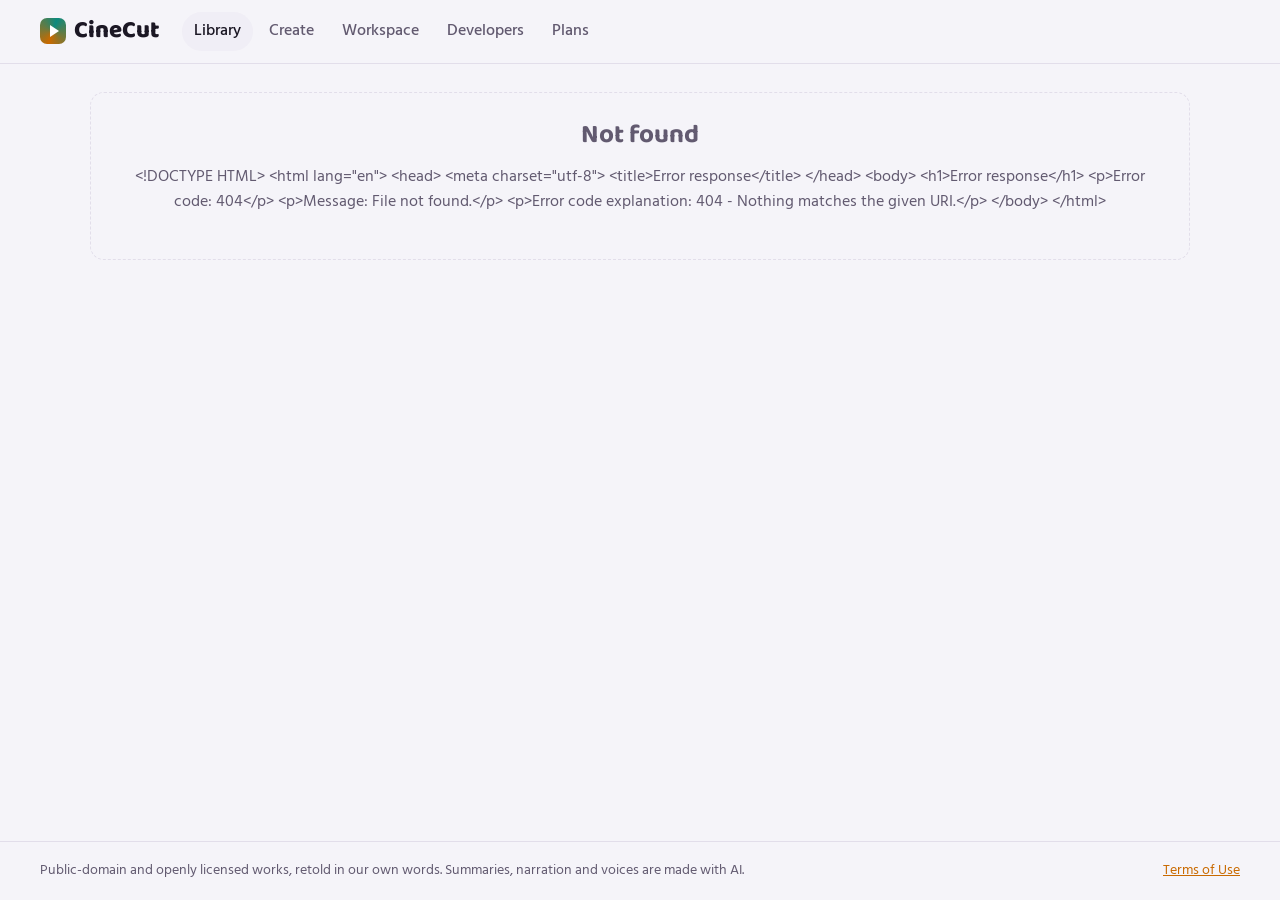
==== frontend/app/index.html @ d3086f7a "CineCut: web app, studio and Render deployment - Uploader Agreement: versioned wording, per-file acc" ====
<!DOCTYPE html>
<html lang="en">
<head>
  <meta charset="UTF-8" />
  <meta name="viewport" content="width=device-width, initial-scale=1.0" />
  <title>CineCut</title>
  <meta name="description" content="Public-domain classics, books and lectures retold in Hindi and English, to watch or listen." />
  <link rel="preconnect" href="https://fonts.googleapis.com">
  <link rel="preconnect" href="https://fonts.gstatic.com" crossorigin>
  <link href="https://fonts.googleapis.com/css2?family=Baloo+2:wght@500;700;800&family=Hind:wght@400;500;600&display=swap" rel="stylesheet">
  <link rel="stylesheet" href="app.css" />
</head>
<body>
  <header class="bar">
    <a class="brand" href="#/library" aria-label="CineCut home"><span class="logo" aria-hidden="true"></span>CineCut</a>
    <nav class="nav" id="nav" aria-label="Main">
      <a href="#/library" data-route="library">Library</a>
      <a href="#/create" data-route="create">Create</a>
      <a href="#/workspace" data-route="workspace">Workspace</a>
      <a href="#/developers" data-route="developers">Developers</a>
      <a href="#/plans" data-route="plans">Plans</a>
    </nav>
    <div class="who" id="who"></div>
  </header>

  <main id="view" tabindex="-1"></main>

  <footer class="foot">
    <span>Public-domain and openly licensed works, retold in our own words. Summaries, narration and voices are made with AI.</span>
    <a href="/terms" target="_blank" rel="noopener">Terms of Use</a>
  </footer>

  <dialog id="authDialog" class="sheet">
    <form id="authForm" method="dialog">
      <h2 id="authTitle">Create your free account</h2>
      <p class="muted" id="authLede">Everything is free for now.</p>
      <label id="nameRow">Name <input name="name" autocomplete="name" /></label>
      <label>Email <input name="email" type="email" required autocomplete="email" /></label>
      <label>Password <input name="password" type="password" required minlength="8" autocomplete="current-password" /></label>
      <label class="check" id="agreeRow"><input type="checkbox" name="agree" /> <span>I agree to the <a href="/terms" target="_blank" rel="noopener">Terms of Use</a>, including using only material I have the right to use.</span></label>
      <p class="error" id="authError" hidden></p>
      <div class="row">
        <button class="btn primary" id="authSubmit" value="go">Create account</button>
        <button class="btn ghost" type="button" id="authSwitch">I already have an account</button>
      </div>
      <button class="close" type="button" id="authClose" aria-label="Close">×</button>
    </form>
  </dialog>

  <div id="toast" role="status" hidden></div>
  <script src="app.js"></script>
</body>
</html>
---- frontend/app/app.css ----
:root {
  --ground: #f5f4f9; --surface: #ffffff; --raised: #f0eef6; --ink: #1b1724; --muted: #625a70; --rule: #e2deea;
  --accent: #c96a00; --accent-ink: #ffffff; --accent-soft: #fdf0dc; --teal: #0d8a7e; --teal-soft: #dcf3ef;
  --bad: #b3261e; --bad-soft: #fbe3e0; --shadow: 0 12px 30px rgba(27, 23, 36, .10);
  --display: 'Baloo 2', 'Nirmala UI', system-ui, sans-serif; --body: 'Hind', 'Nirmala UI', 'Segoe UI', system-ui, sans-serif;
}
@media (prefers-color-scheme: dark) {
  :root:not([data-theme="light"]) {
    --ground: #0f0d14; --surface: #1a1722; --raised: #231f2e; --ink: #f3efe8; --muted: #a9a2b5; --rule: #2e2939;
    --accent: #ff9f1c; --accent-ink: #1b1204; --accent-soft: #3a2710; --teal: #3fd1c1; --teal-soft: #10302d;
    --bad: #f28b82; --bad-soft: #3a1714; --shadow: 0 14px 34px rgba(0, 0, 0, .45);
  }
}
:root[data-theme="dark"] {
  --ground: #0f0d14; --surface: #1a1722; --raised: #231f2e; --ink: #f3efe8; --muted: #a9a2b5; --rule: #2e2939;
  --accent: #ff9f1c; --accent-ink: #1b1204; --accent-soft: #3a2710; --teal: #3fd1c1; --teal-soft: #10302d;
  --bad: #f28b82; --bad-soft: #3a1714; --shadow: 0 14px 34px rgba(0, 0, 0, .45);
}
* { box-sizing: border-box; }
[hidden] { display: none !important; }
body { margin: 0; background: var(--ground); color: var(--ink); font: 16px/1.55 var(--body); min-height: 100vh; display: flex; flex-direction: column; }
a { color: var(--accent); }
button, input, select, textarea { font: inherit; color: inherit; }
:focus-visible { outline: 2px solid var(--accent); outline-offset: 2px; }
h1, h2, h3 { font-family: var(--display); line-height: 1.1; margin: 0; text-wrap: balance; }
h1 { font-size: clamp(30px, 4.6vw, 48px); font-weight: 800; }
h2 { font-size: 26px; font-weight: 700; }
h3 { font-size: 19px; font-weight: 700; }
.muted { color: var(--muted); }

.bar { position: sticky; top: 0; z-index: 20; display: flex; align-items: center; gap: 22px; padding: 12px clamp(16px, 4vw, 40px);
  background: color-mix(in srgb, var(--ground) 88%, transparent); backdrop-filter: blur(10px); border-bottom: 1px solid var(--rule); }
.brand { font: 800 24px/1 var(--display); color: var(--ink); text-decoration: none; display: flex; align-items: center; gap: 8px; }
.logo { width: 26px; height: 26px; border-radius: 7px; background: conic-gradient(from 200deg, var(--accent), var(--teal), var(--accent)); position: relative; }
.logo::after { content: ""; position: absolute; left: 10px; top: 7px; border-left: 9px solid #fff; border-top: 6px solid transparent; border-bottom: 6px solid transparent; }
.nav { display: flex; gap: 4px; flex: 1; overflow-x: auto; }
.nav a { color: var(--muted); text-decoration: none; padding: 7px 12px; border-radius: 999px; font-weight: 500; white-space: nowrap; }
.nav a.on { color: var(--ink); background: var(--raised); }
.who { display: flex; gap: 8px; align-items: center; white-space: nowrap; }
main { flex: 1; width: 100%; max-width: 1180px; margin: 0 auto; padding: 28px clamp(16px, 4vw, 40px) 60px; display: flex; flex-direction: column; gap: 28px; }
.foot { display: flex; justify-content: space-between; gap: 16px; flex-wrap: wrap; padding: 18px clamp(16px, 4vw, 40px); color: var(--muted); font-size: 14px; border-top: 1px solid var(--rule); }

.btn { border: 1px solid var(--rule); background: var(--surface); padding: 9px 16px; border-radius: 10px; cursor: pointer; font-weight: 600;
  display: inline-flex; align-items: center; gap: 8px; text-decoration: none; color: var(--ink); }
.btn:hover { border-color: var(--muted); }
.btn.primary { background: var(--accent); color: var(--accent-ink); border-color: var(--accent); }
.btn.teal { background: var(--teal); color: #04201d; border-color: var(--teal); }
.btn.ghost { background: transparent; }
.btn.small { padding: 5px 11px; font-size: 14px; border-radius: 8px; }
.btn[disabled] { opacity: .5; cursor: not-allowed; }
.row { display: flex; gap: 10px; flex-wrap: wrap; align-items: center; }
.chips { display: flex; gap: 8px; flex-wrap: wrap; }
.chip { border: 1px solid var(--rule); background: var(--surface); padding: 6px 14px; border-radius: 999px; cursor: pointer; font-weight: 500; }
.chip.on { background: var(--ink); color: var(--ground); border-color: var(--ink); }
.tag { display: inline-block; font-size: 12px; font-weight: 600; letter-spacing: .04em; text-transform: uppercase; padding: 3px 8px; border-radius: 6px;
  background: var(--raised); color: var(--muted); }
.tag.accent { background: var(--accent-soft); color: var(--accent); }
.tag.teal { background: var(--teal-soft); color: var(--teal); }

.hero { display: grid; grid-template-columns: 1.3fr 1fr; gap: 24px; align-items: end; }
.hero p { margin: 10px 0 0; max-width: 58ch; color: var(--muted); font-size: 18px; }
@media (max-width: 800px) { .hero { grid-template-columns: 1fr; } }
.filters { display: flex; gap: 12px; flex-wrap: wrap; align-items: center; justify-content: space-between; }
.search { display: flex; gap: 8px; }
.search input, .search select, label input, label select, label textarea, .field { border: 1px solid var(--rule); background: var(--surface);
  border-radius: 10px; padding: 9px 12px; min-width: 0; }
.grid { display: grid; grid-template-columns: repeat(auto-fill, minmax(210px, 1fr)); gap: 18px; }
.card { background: var(--surface); border: 1px solid var(--rule); border-radius: 14px; overflow: hidden; text-decoration: none; color: var(--ink);
  display: flex; flex-direction: column; transition: transform .15s ease, box-shadow .15s ease; }
.card:hover { transform: translateY(-3px); box-shadow: var(--shadow); }
.cover { aspect-ratio: 3 / 4; position: relative; padding: 16px; display: flex; flex-direction: column; justify-content: space-between;
  background: linear-gradient(155deg, hsl(var(--h) 55% 32%), hsl(calc(var(--h) + 40) 60% 16%)); color: #fff; }
.cover .t { font: 700 22px/1.08 var(--display); text-wrap: balance; text-shadow: 0 2px 12px rgba(0, 0, 0, .35); }
.cover .k { align-self: flex-start; font-size: 11px; font-weight: 600; letter-spacing: .08em; text-transform: uppercase; background: rgba(0, 0, 0, .3); padding: 3px 8px; border-radius: 6px; }
.cover .m { font-size: 13px; opacity: .85; }
.card .meta { padding: 10px 14px 14px; display: flex; flex-direction: column; gap: 4px; font-size: 14px; }
.card .meta .by { color: var(--muted); overflow: hidden; text-overflow: ellipsis; white-space: nowrap; }
.empty { border: 1px dashed var(--rule); border-radius: 14px; padding: 28px; text-align: center; color: var(--muted); }

.panel { background: var(--surface); border: 1px solid var(--rule); border-radius: 14px; padding: 20px; display: flex; flex-direction: column; gap: 14px; }
.cols { display: grid; grid-template-columns: repeat(auto-fit, minmax(300px, 1fr)); gap: 20px; }
.form { display: flex; flex-direction: column; gap: 12px; }
.form label, dialog label { display: flex; flex-direction: column; gap: 5px; font-size: 14px; color: var(--muted); }
.form .two { display: grid; grid-template-columns: repeat(auto-fit, minmax(150px, 1fr)); gap: 12px; }
.check { flex-direction: row !important; align-items: flex-start; gap: 8px !important; color: var(--ink) !important; }
.check input { margin-top: 4px; }
.error { color: var(--bad); background: var(--bad-soft); padding: 8px 12px; border-radius: 8px; margin: 0; }
.agree { display: flex; flex-direction: column; gap: 10px; padding: 12px; border: 1px solid var(--rule); border-radius: 10px; background: var(--raised); }
.agree summary { cursor: pointer; font-size: 14px; color: var(--ink); }
.agree-text { max-height: 260px; overflow: auto; margin: 10px 0 0; padding: 12px; background: var(--surface); border-radius: 8px;
  font: 400 13px/1.55 ui-monospace, "Cascadia Mono", Consolas, monospace; white-space: pre-wrap; }
.bar-progress { height: 8px; border-radius: 99px; background: var(--raised); overflow: hidden; }
.bar-progress > span { display: block; height: 100%; background: linear-gradient(90deg, var(--accent), var(--teal)); width: 0; transition: width .3s; }
table { border-collapse: collapse; width: 100%; font-size: 14px; }
th, td { text-align: left; padding: 8px 10px; border-bottom: 1px solid var(--rule); vertical-align: top; }
th { color: var(--muted); font-weight: 600; font-size: 12px; text-transform: uppercase; letter-spacing: .05em; }
.table-wrap { overflow-x: auto; }
code, .code { font-family: 'Cascadia Mono', ui-monospace, monospace; font-size: 13px; background: var(--raised); padding: 2px 6px; border-radius: 5px; overflow-wrap: anywhere; }
pre.code { padding: 12px; overflow-x: auto; white-space: pre; }

.detail { display: grid; grid-template-columns: 260px 1fr; gap: 28px; }
@media (max-width: 760px) { .detail { grid-template-columns: 1fr; } }
.detail .cover { border-radius: 16px; }
.detail p { max-width: 64ch; }
.credit { font-size: 14px; color: var(--muted); border-left: 3px solid var(--accent); padding-left: 10px; }

.stage { background: #000; border-radius: 16px; overflow: hidden; position: relative; aspect-ratio: 16 / 9; display: grid; place-items: center; box-shadow: var(--shadow); }
.stage video, .stage iframe, .stage #ytHost { width: 100%; height: 100%; border: 0; }
.stage .caption { position: absolute; left: 6%; right: 6%; bottom: 7%; text-align: center; color: #fff; font: 500 clamp(15px, 2.2vw, 22px)/1.35 var(--body);
  text-shadow: 0 2px 8px rgba(0, 0, 0, .9); pointer-events: none; }
.stage .endcard, .stage .slide, .stage .listen { position: absolute; inset: 0; display: flex; flex-direction: column; justify-content: center; gap: 14px;
  padding: 7%; color: #f3efe8; background: radial-gradient(120% 120% at 0% 0%, #2a2238, #0f0d14 70%); }
.slide .kick, .endcard .kick, .listen .kick { color: #ff9f1c; font-weight: 600; letter-spacing: .12em; text-transform: uppercase; font-size: 13px; }
.slide h2 { font-size: clamp(24px, 3.6vw, 40px); color: #fff; }
.slide ul { margin: 0; padding-left: 22px; display: flex; flex-direction: column; gap: 8px; font-size: clamp(15px, 2vw, 21px); color: #ddd6e8; }
.endcard h2 { color: #fff; }
.endcard p, .listen p { margin: 0; max-width: 60ch; color: #cfc7da; }
.listen .wave { display: flex; gap: 4px; align-items: flex-end; height: 40px; }
.listen .wave i { width: 6px; background: #3fd1c1; border-radius: 3px; animation: wave 1.1s ease-in-out infinite; }
.listen .wave i:nth-child(2) { animation-delay: .15s; } .listen .wave i:nth-child(3) { animation-delay: .3s; } .listen .wave i:nth-child(4) { animation-delay: .45s; }
@keyframes wave { 0%, 100% { height: 10px; } 50% { height: 38px; } }
@media (prefers-reduced-motion: reduce) { .listen .wave i { animation: none; height: 20px; } .card { transition: none; } }
.controls { display: flex; gap: 10px; align-items: center; flex-wrap: wrap; justify-content: space-between; }
.seg { display: inline-flex; border: 1px solid var(--rule); border-radius: 10px; overflow: hidden; }
.seg button { border: 0; background: var(--surface); padding: 8px 14px; cursor: pointer; font-weight: 600; }
.seg button.on { background: var(--ink); color: var(--ground); }
.plan-grid { display: grid; grid-template-columns: repeat(auto-fit, minmax(250px, 1fr)); gap: 18px; }
.plan { background: var(--surface); border: 1px solid var(--rule); border-radius: 16px; padding: 20px; display: flex; flex-direction: column; gap: 10px; }
.plan .price { font: 800 30px/1 var(--display); }
.plan .price s { font: 500 16px var(--body); color: var(--muted); margin-left: 6px; }
.plan ul { margin: 0; padding-left: 18px; display: flex; flex-direction: column; gap: 4px; font-size: 15px; color: var(--muted); flex: 1; }
.work { display: flex; flex-direction: column; gap: 8px; border-top: 1px solid var(--rule); padding-top: 12px; }
.work:first-child { border-top: 0; padding-top: 0; }
.files { display: grid; grid-template-columns: repeat(auto-fill, minmax(240px, 1fr)); gap: 12px; }
.files video { width: 100%; border-radius: 10px; background: #000; }
.quiz li { margin-bottom: 10px; }

dialog.sheet { border: 1px solid var(--rule); border-radius: 18px; padding: 0; background: var(--surface); color: var(--ink); width: min(440px, 92vw); box-shadow: var(--shadow); }
dialog.sheet::backdrop { background: rgba(10, 8, 15, .6); }
dialog form { padding: 24px; display: flex; flex-direction: column; gap: 12px; position: relative; }
dialog .close { position: absolute; top: 10px; right: 12px; border: 0; background: none; font-size: 26px; cursor: pointer; color: var(--muted); }
#toast { position: fixed; bottom: 22px; left: 50%; transform: translateX(-50%); background: var(--ink); color: var(--ground); padding: 10px 18px; border-radius: 12px;
  z-index: 50; box-shadow: var(--shadow); max-width: 90vw; }
#toast.bad { background: var(--bad); color: #fff; }
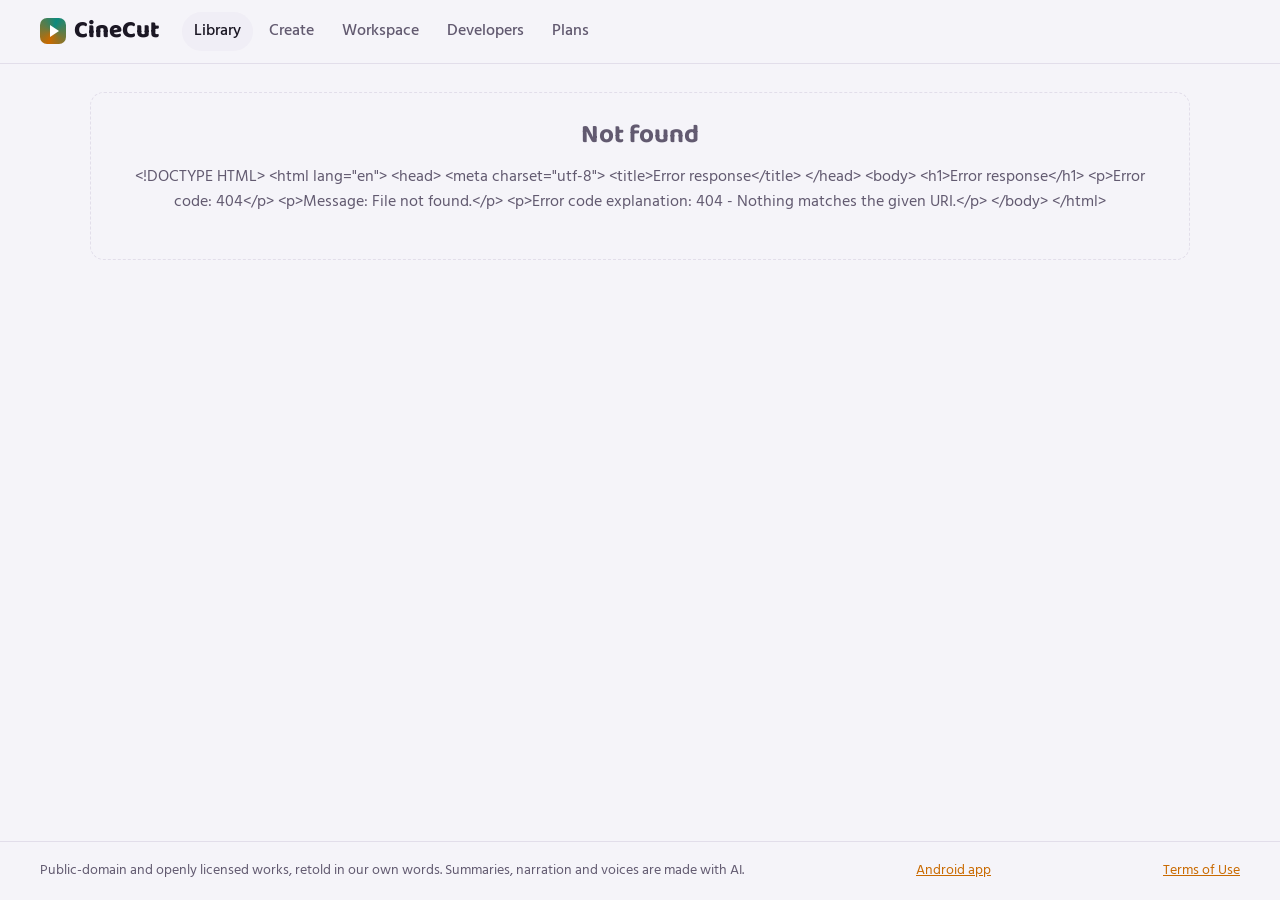
==== commit 109ff9ce: "Site serves the Android app at /api/app/android.apk, linked in the footer Co-Authored-By: Claude Opu" ====
--- a/frontend/app/index.html
+++ b/frontend/app/index.html
@@ -27,6 +27,7 @@
 
   <footer class="foot">
     <span>Public-domain and openly licensed works, retold in our own words. Summaries, narration and voices are made with AI.</span>
+    <a href="/api/app/android.apk" download>Android app</a>
     <a href="/terms" target="_blank" rel="noopener">Terms of Use</a>
   </footer>
 
